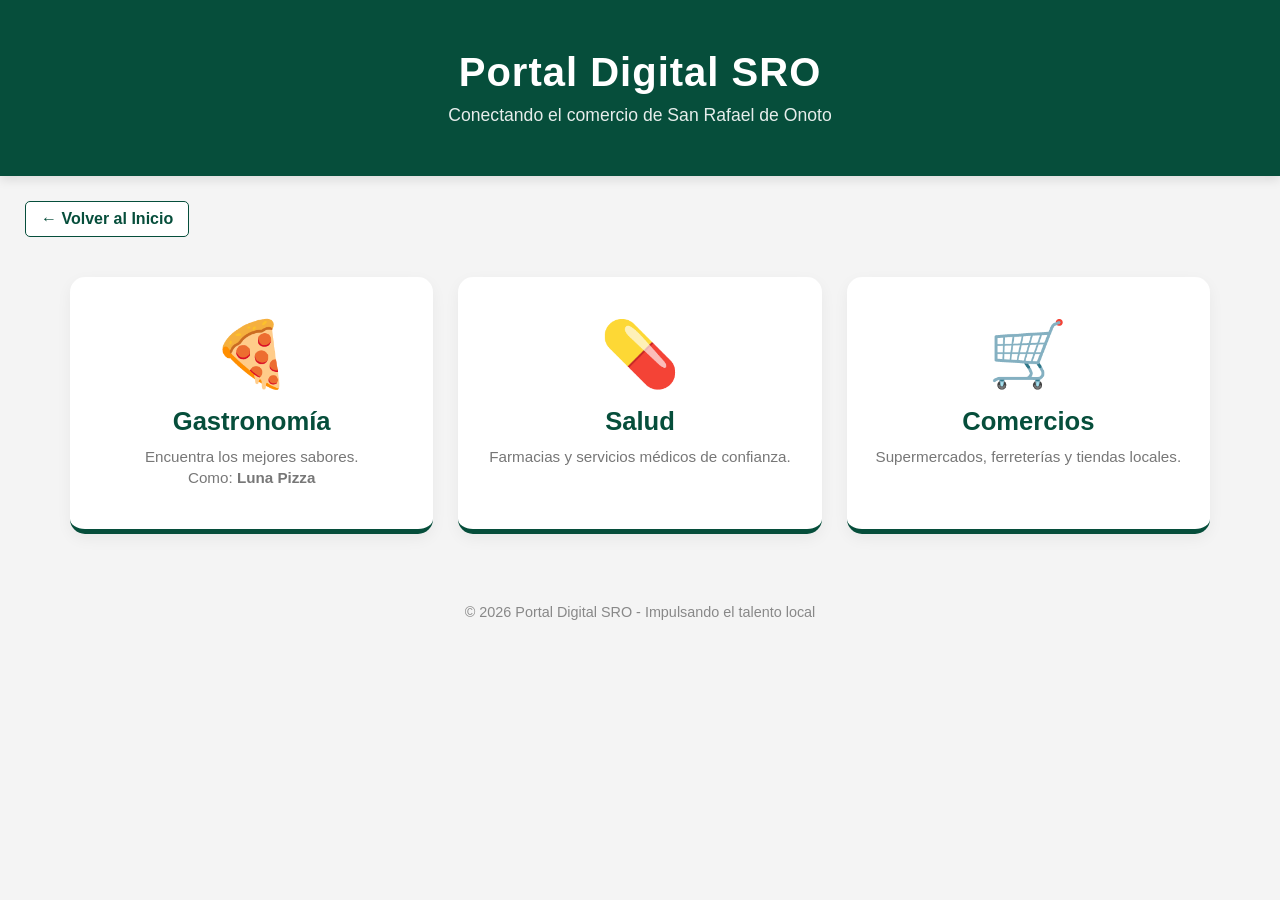
==== categorias.html @ fefb1d73 "Add files via upload" ====
<!DOCTYPE html>
<html lang="es">
<head>
    <meta charset="UTF-8">
    <meta name="viewport" content="width=device-width, initial-scale=1.0">
    <title>Categorías - Portal Digital SRO</title>
    <link rel="stylesheet" href="style.css"> 
    <style>
        /* RESET DE MÁRGENES PARA EL HEADER FULL WIDTH */
        * {
            margin: 0;
            padding: 0;
            box-sizing: border-box;
        }

        body {
            font-family: 'Segoe UI', Tahoma, Geneva, Verdana, sans-serif;
            background-color: #f4f4f4;
            color: #333;
        }

        /* HEADER MEJORADO */
        header {
            width: 100%;
    
            background-color: #064e3b; /* Verde de tu web */
            color: white;
            padding: 50px 0; /* Espaciado para que abarque bien su zona */
            text-align: center;
            box-shadow: 0 4px 10px rgba(0,0,0,0.1);
        }

        .header-content {
            max-width: 1200px;
            margin: 0 auto;
            padding: 0 20px;
        }

        header h1 {
            font-size: 2.5rem;
            margin-bottom: 10px;
            letter-spacing: 1px;
        }

        header p {
            font-size: 1.1rem;
            opacity: 0.9;
        }

        /* DISEÑO DE CATEGORÍAS */
        .btn-volver-inicio {
            display: inline-block;
            margin: 25px 0 10px 25px;
            padding: 8px 15px;
            background-color: white;
            color: #064e3b;
            text-decoration: none;
            border-radius: 5px;
            font-weight: bold;
            border: 1px solid #064e3b;
            transition: 0.3s;
        }

        .btn-volver-inicio:hover {
            background-color: #064e3b;
            color: white;
        }

        .grid-categorias {
            display: grid;
            grid-template-columns: repeat(auto-fit, minmax(280px, 1fr));
            gap: 25px;
            padding: 30px;
            max-width: 1200px;
            margin: 0 auto;
        }

        .card-categoria {
            background: white;
            border-radius: 15px;
            text-align: center;
            padding: 40px 20px;
            text-decoration: none;
            color: #333;
            transition: all 0.3s ease;
            box-shadow: 0 5px 15px rgba(0,0,0,0.05);
            border-bottom: 5px solid #064e3b;
        }

        .card-categoria:hover {
            transform: translateY(-10px);
            box-shadow: 0 12px 20px rgba(40, 167, 69, 0.15);
        }

        .icono-cat {
            font-size: 4rem;
            display: block;
            margin-bottom: 15px;
        }

        .nombre-cat {
            font-size: 1.6rem;
            margin-bottom: 10px;
            color: #064e3b;
        }

        .ejemplos {
            font-size: 0.95rem;
            color: #777;
            line-height: 1.4;
        }

        footer {
            text-align: center;
            padding: 40px;
            color: #888;
            font-size: 0.9rem;
        }
    </style>
</head>
<body>

    <header>
        <div class="header-content">
            <h1>Portal Digital SRO</h1>
            <p>Conectando el comercio de San Rafael de Onoto</p>
        </div>
    </header>

    <a href="index.html" class="btn-volver-inicio">← Volver al Inicio</a>

    <main class="grid-categorias">
        <a href="gastronomia.html" class="card-categoria">
            <span class="icono-cat">🍕</span>
            <h3 class="nombre-cat">Gastronomía</h3>
            <p class="ejemplos">Encuentra los mejores sabores. <br>Como: <strong>Luna Pizza</strong></p>
        </a>

        <a href="salud.html" class="card-categoria">
            <span class="icono-cat">💊</span>
            <h3 class="nombre-cat">Salud</h3>
            <p class="ejemplos">Farmacias y servicios médicos de confianza.</p>
        </a>

        <a href="supermercados.html" class="card-categoria">
            <span class="icono-cat">🛒</span>
            <h3 class="nombre-cat">Comercios</h3>
            <p class="ejemplos">Supermercados, ferreterías y tiendas locales.</p>
        </a>
    </main>

    <footer>
        <p>© 2026 Portal Digital SRO - Impulsando el talento local</p>
    </footer>

</body>
</html>
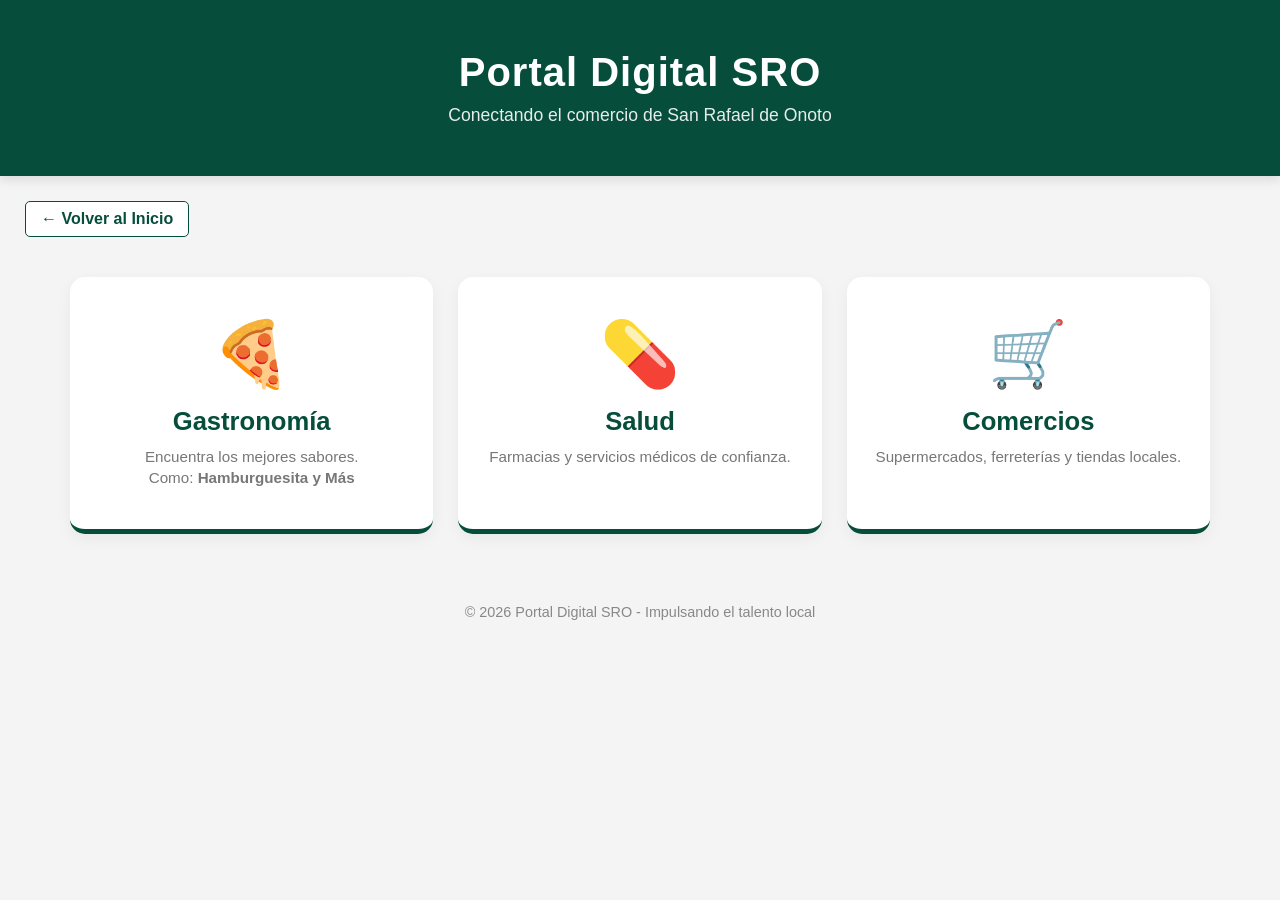
==== commit e87aa489: "Fix HTML encoding issues in categorias.html" ====
--- a/categorias.html
+++ b/categorias.html
@@ -133,7 +133,7 @@
         <a href="gastronomia.html" class="card-categoria">
             <span class="icono-cat">🍕</span>
             <h3 class="nombre-cat">Gastronomía</h3>
-            <p class="ejemplos">Encuentra los mejores sabores. <br>Como: <strong>Luna Pizza</strong></p>
+            <p class="ejemplos">Encuentra los mejores sabores. <br>Como: <strong>Hamburguesita y Más</strong></p>
         </a>
 
         <a href="salud.html" class="card-categoria">
@@ -154,4 +154,5 @@
     </footer>
 
 </body>
-</html>+
+</html>
